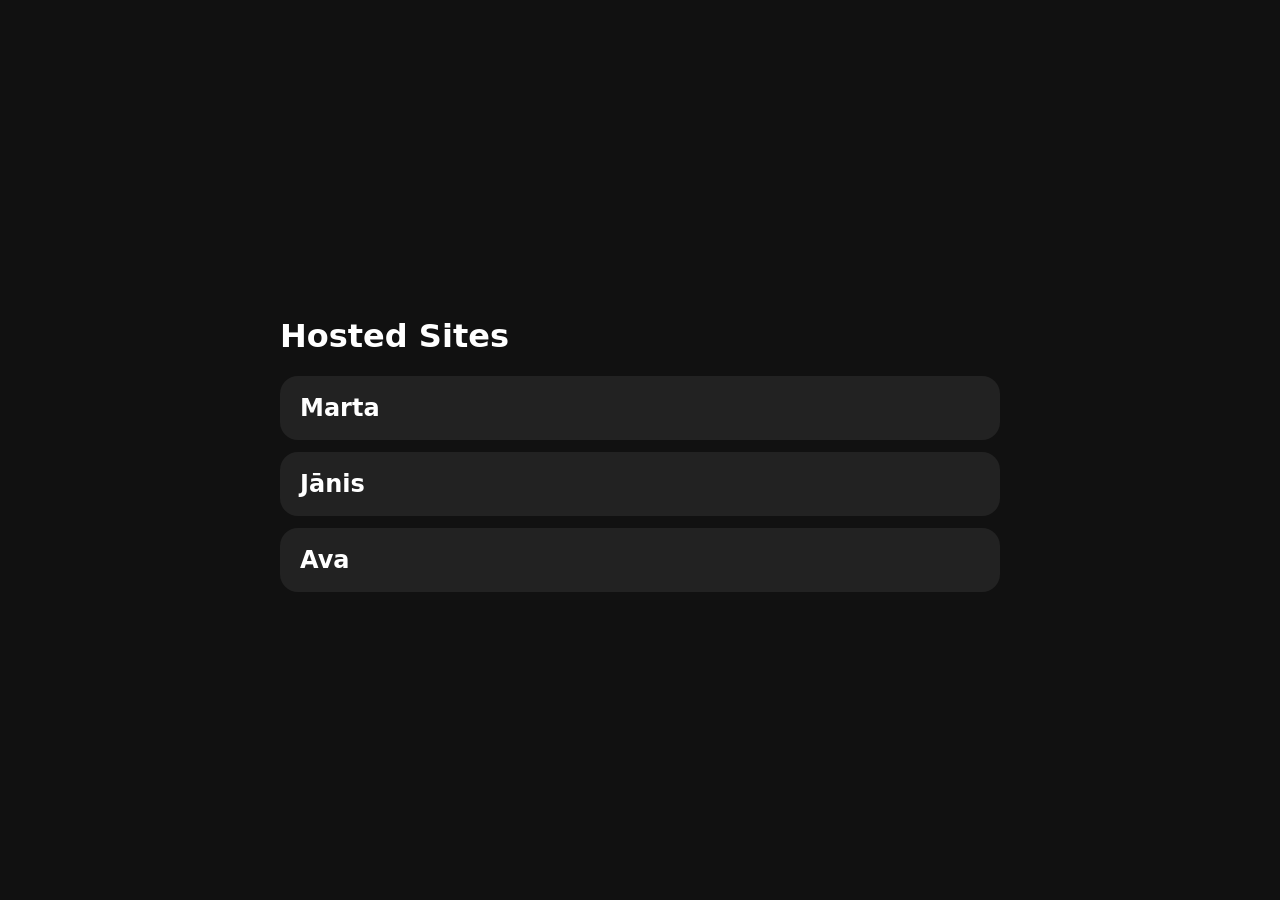
==== index.html @ 347580db "Create free hosted sites for Marta Janis and Ava" ====
<!doctype html><html lang="en"><head><meta charset="utf-8"><meta name="viewport" content="width=device-width,initial-scale=1"><title>Hosted Sites</title><style>body{font-family:system-ui;margin:0;min-height:100vh;display:grid;place-items:center;background:#111;color:white}.wrap{width:min(720px,90vw)}a{display:block;color:white;background:#222;margin:12px 0;padding:18px 20px;border-radius:18px;text-decoration:none;font-size:24px;font-weight:800}</style></head><body><main class="wrap"><h1>Hosted Sites</h1><a href="./marta/">Marta</a><a href="./janis/">Jānis</a><a href="./ava/">Ava</a></main></body></html>
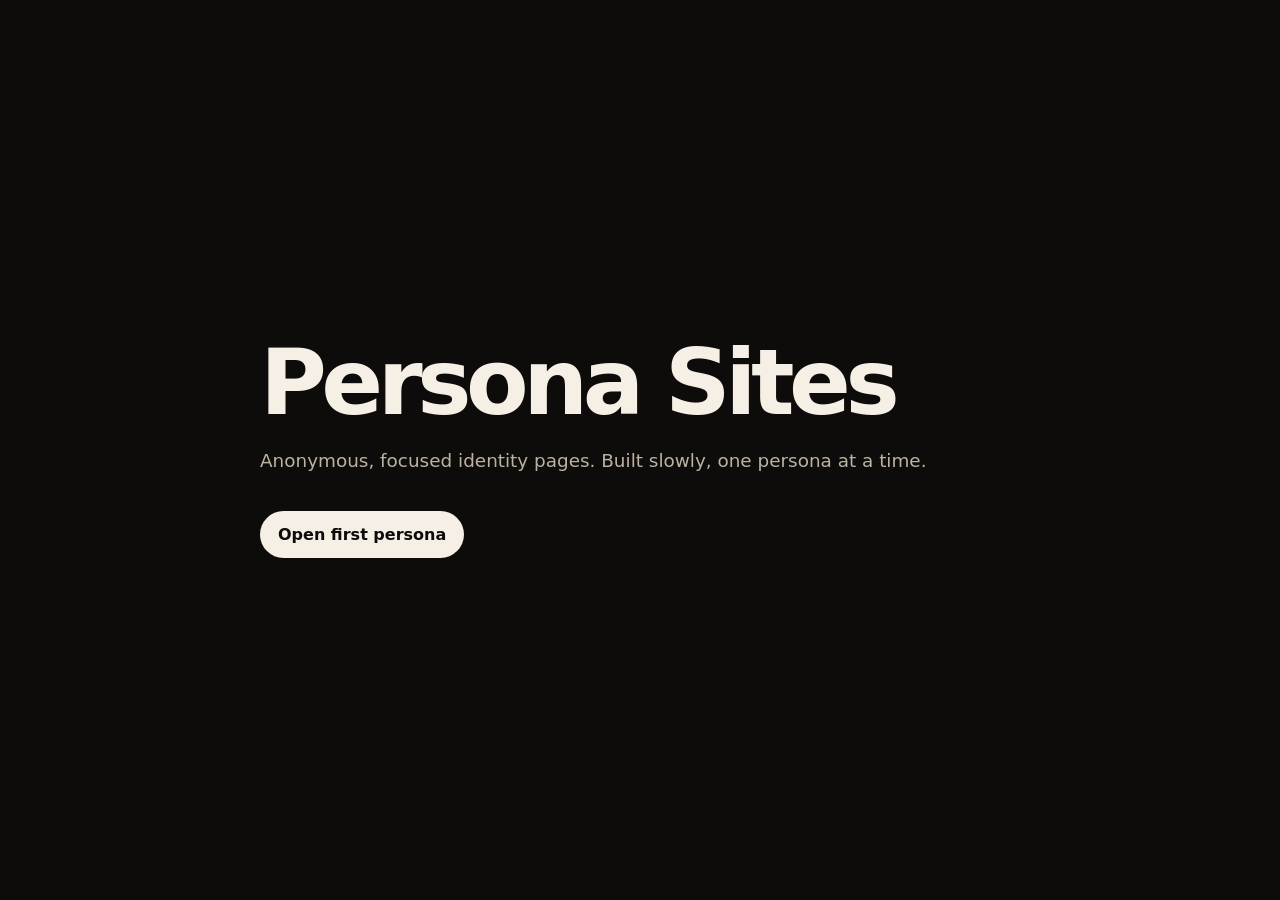
==== commit 28653ead: "Replace named pages with first anonymous persona site" ====
--- a/index.html
+++ b/index.html
@@ -1 +1,13 @@
-<!doctype html><html lang="en"><head><meta charset="utf-8"><meta name="viewport" content="width=device-width,initial-scale=1"><title>Hosted Sites</title><style>body{font-family:system-ui;margin:0;min-height:100vh;display:grid;place-items:center;background:#111;color:white}.wrap{width:min(720px,90vw)}a{display:block;color:white;background:#222;margin:12px 0;padding:18px 20px;border-radius:18px;text-decoration:none;font-size:24px;font-weight:800}</style></head><body><main class="wrap"><h1>Hosted Sites</h1><a href="./marta/">Marta</a><a href="./janis/">Jānis</a><a href="./ava/">Ava</a></main></body></html>
+<!doctype html>
+<html lang="en">
+<head>
+  <meta charset="utf-8" />
+  <meta name="viewport" content="width=device-width, initial-scale=1" />
+  <title>Persona Sites</title>
+  <meta name="description" content="A small collection of anonymous persona sites." />
+  <style>
+    body{margin:0;min-height:100vh;font-family:Inter,system-ui,sans-serif;background:#0d0c0a;color:#f6efe5;display:grid;place-items:center}main{width:min(760px,90vw)}p{color:#bdb2a2;line-height:1.6;font-size:1.15rem}a{display:inline-block;margin-top:18px;color:#0d0c0a;background:#f6efe5;text-decoration:none;padding:14px 18px;border-radius:999px;font-weight:800}h1{font-size:clamp(2.6rem,8vw,5.7rem);line-height:.9;letter-spacing:-.06em;margin:0 0 22px}
+  </style>
+</head>
+<body><main><h1>Persona Sites</h1><p>Anonymous, focused identity pages. Built slowly, one persona at a time.</p><a href="./persona-one/">Open first persona</a></main></body>
+</html>
